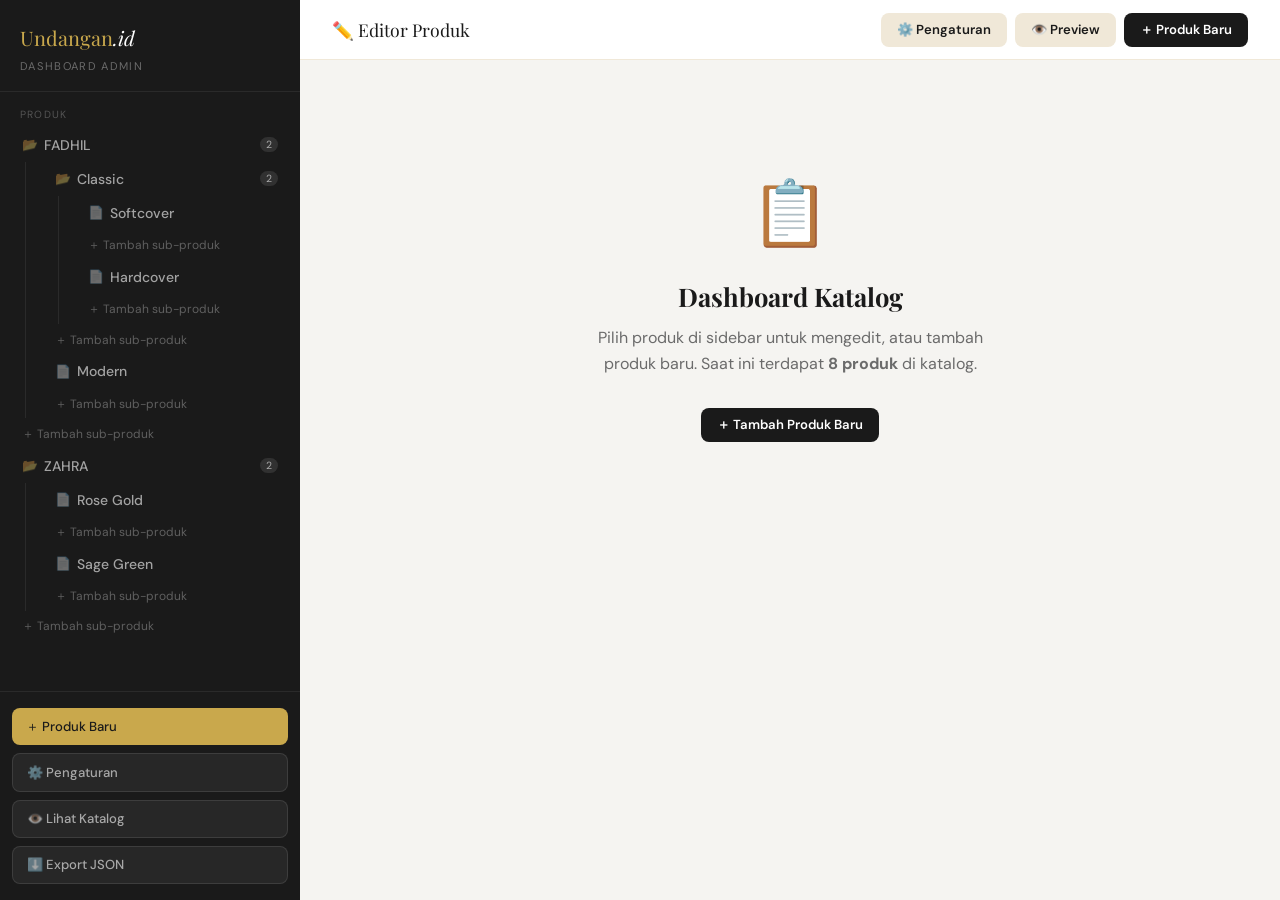
==== dashboard.html @ 6a57e7fe "Add files via upload" ====
<!DOCTYPE html>
<html lang="id">
<head>
  <meta charset="UTF-8">
  <meta name="viewport" content="width=device-width, initial-scale=1.0">
  <title>Dashboard — Katalog Undangan</title>
  <link rel="stylesheet" href="dashboard.css">
</head>
<body>

<div class="dash-layout">

  <!-- ══ SIDEBAR ══ -->
  <aside class="sidebar" id="sidebar">
    <div class="sidebar-header">
      <span class="sidebar-logo">Undangan<span>.id</span></span>
      <span class="sidebar-label">Dashboard Admin</span>
    </div>

    <div class="sidebar-section-label">Produk</div>
    <div class="sidebar-tree" id="sidebar-tree">
      <!-- Rendered by dashboard.js -->
    </div>

    <div class="sidebar-actions">
      <button class="sidebar-btn btn-gold" onclick="Dashboard.addRootProduct()">
        ＋ Produk Baru
      </button>
      <button class="sidebar-btn btn-outline" onclick="Dashboard.renderSettings()">
        ⚙️ Pengaturan
      </button>
      <a href="index.html" target="_blank" class="sidebar-btn btn-outline">
        👁️ Lihat Katalog
      </a>
      <button class="sidebar-btn btn-outline" onclick="Dashboard.exportData()">
        ⬇️ Export JSON
      </button>
    </div>
  </aside>

  <!-- ══ MAIN ══ -->
  <div class="main-content">

    <!-- TOPBAR -->
    <div class="topbar">
      <div class="topbar-title">✏️ Editor Produk</div>
      <div class="topbar-actions">
        <button class="btn btn-secondary" id="btn-settings">⚙️ Pengaturan</button>
        <button class="btn btn-secondary" id="btn-preview">👁️ Preview</button>
        <button class="btn btn-primary" id="btn-add-root">＋ Produk Baru</button>
      </div>
    </div>

    <!-- CONTENT -->
    <div class="content-area" id="content-area">
      <!-- Rendered by dashboard.js -->
    </div>

  </div>

</div>

<!-- ══ MODAL ══ -->
<div class="modal-overlay" id="modal-overlay">
  <div class="modal">
    <h3 id="modal-title">Konfirmasi</h3>
    <p id="modal-body"></p>
    <div class="modal-actions">
      <button class="btn btn-secondary" id="modal-cancel">Batal</button>
      <button class="btn" style="background:var(--danger);color:white" id="modal-confirm">Ya, Lanjutkan</button>
    </div>
  </div>
</div>

<div id="toast" class="toast"></div>

<script src="dashboard.js"></script>
</body>
</html>
---- dashboard.css ----
@import url('https://fonts.googleapis.com/css2?family=Playfair+Display:ital,wght@0,400;0,700;1,400&family=DM+Sans:wght@300;400;500;600&display=swap');

:root {
  --gold: #C9A84C;
  --gold-light: #E8C96A;
  --cream: #FAF6EF;
  --cream-dark: #F0E8D8;
  --charcoal: #1A1A1A;
  --charcoal-soft: #2D2D2D;
  --gray: #6B6B6B;
  --gray-light: #D4D0C8;
  --white: #FFFFFF;
  --danger: #E05252;
  --success: #4CAF50;
  --shadow: 0 2px 16px rgba(0,0,0,0.07);
  --shadow-md: 0 4px 24px rgba(0,0,0,0.1);
  --radius: 10px;
  --sidebar-w: 300px;
}

* { margin: 0; padding: 0; box-sizing: border-box; }
html, body { height: 100%; font-family: 'DM Sans', sans-serif; background: #F5F4F1; color: var(--charcoal); }

/* ── LAYOUT ── */
.dash-layout { display: flex; min-height: 100vh; }

/* ── SIDEBAR ── */
.sidebar {
  width: var(--sidebar-w);
  background: var(--charcoal);
  display: flex;
  flex-direction: column;
  position: fixed;
  top: 0; left: 0; bottom: 0;
  z-index: 50;
  overflow-y: auto;
}

.sidebar-header {
  padding: 1.5rem 1.25rem 1rem;
  border-bottom: 1px solid rgba(255,255,255,0.07);
}

.sidebar-logo {
  font-family: 'Playfair Display', serif;
  font-size: 1.25rem;
  color: var(--gold);
  display: block;
  margin-bottom: 0.2rem;
}

.sidebar-logo span { color: white; font-style: italic; }

.sidebar-label {
  font-size: 0.7rem;
  color: rgba(255,255,255,0.35);
  text-transform: uppercase;
  letter-spacing: 0.12em;
}

.sidebar-section-label {
  padding: 1rem 1.25rem 0.4rem;
  font-size: 0.65rem;
  text-transform: uppercase;
  letter-spacing: 0.12em;
  color: rgba(255,255,255,0.25);
}

.sidebar-tree { padding: 0 0.75rem 1rem; }

.tree-node {
  position: relative;
}

.tree-item {
  display: flex;
  align-items: center;
  gap: 0.5rem;
  padding: 0.5rem 0.6rem;
  border-radius: 7px;
  cursor: pointer;
  transition: background 0.15s;
  font-size: 0.875rem;
  color: rgba(255,255,255,0.6);
  user-select: none;
}

.tree-item:hover { background: rgba(255,255,255,0.06); color: var(--white); }
.tree-item.selected { background: rgba(201,168,76,0.15); color: var(--gold); }

.tree-item .icon { font-size: 0.8rem; opacity: 0.6; width: 14px; }
.tree-item .name { flex: 1; font-weight: 500; }
.tree-item .count { font-size: 0.65rem; background: rgba(255,255,255,0.1); padding: 1px 6px; border-radius: 10px; }

.tree-children { padding-left: 1.2rem; border-left: 1px solid rgba(255,255,255,0.07); margin-left: 0.8rem; }

.add-child-btn {
  display: flex;
  align-items: center;
  gap: 0.4rem;
  padding: 0.35rem 0.6rem;
  font-size: 0.75rem;
  color: rgba(255,255,255,0.3);
  cursor: pointer;
  border-radius: 6px;
  transition: all 0.15s;
  margin-top: 2px;
}

.add-child-btn:hover { color: var(--gold); background: rgba(201,168,76,0.1); }

.sidebar-actions {
  margin-top: auto;
  padding: 1rem 0.75rem;
  border-top: 1px solid rgba(255,255,255,0.07);
  display: flex;
  flex-direction: column;
  gap: 0.5rem;
}

.sidebar-btn {
  display: flex;
  align-items: center;
  gap: 0.5rem;
  padding: 0.6rem 0.9rem;
  border-radius: 8px;
  font-family: 'DM Sans', sans-serif;
  font-size: 0.82rem;
  font-weight: 500;
  cursor: pointer;
  border: none;
  transition: all 0.2s;
  text-decoration: none;
  text-align: left;
}

.btn-gold { background: var(--gold); color: var(--charcoal); }
.btn-gold:hover { background: var(--gold-light); }
.btn-outline { background: rgba(255,255,255,0.06); color: rgba(255,255,255,0.6); border: 1px solid rgba(255,255,255,0.1); }
.btn-outline:hover { background: rgba(255,255,255,0.1); color: white; }
.btn-danger { background: rgba(224,82,82,0.1); color: var(--danger); border: 1px solid rgba(224,82,82,0.2); }
.btn-danger:hover { background: rgba(224,82,82,0.2); }

/* ── MAIN CONTENT ── */
.main-content {
  margin-left: var(--sidebar-w);
  flex: 1;
  display: flex;
  flex-direction: column;
}

/* ── TOP BAR ── */
.topbar {
  background: var(--white);
  border-bottom: 1px solid var(--cream-dark);
  padding: 0 2rem;
  height: 60px;
  display: flex;
  align-items: center;
  justify-content: space-between;
  position: sticky;
  top: 0;
  z-index: 30;
}

.topbar-title {
  font-family: 'Playfair Display', serif;
  font-size: 1.1rem;
  color: var(--charcoal);
}

.topbar-actions { display: flex; gap: 0.5rem; }

.btn {
  display: inline-flex;
  align-items: center;
  gap: 0.4rem;
  padding: 0.5rem 1rem;
  border-radius: 8px;
  font-family: 'DM Sans', sans-serif;
  font-size: 0.82rem;
  font-weight: 600;
  cursor: pointer;
  border: none;
  transition: all 0.2s;
}

.btn-primary { background: var(--charcoal); color: white; }
.btn-primary:hover { background: var(--charcoal-soft); }
.btn-secondary { background: var(--cream-dark); color: var(--charcoal); }
.btn-secondary:hover { background: var(--gray-light); }
.btn-success { background: var(--success); color: white; }
.btn-success:hover { filter: brightness(0.9); }

/* ── CONTENT AREA ── */
.content-area { padding: 2rem; flex: 1; }

/* ── WELCOME / EMPTY ── */
.welcome-state {
  text-align: center;
  padding: 5rem 2rem;
  max-width: 480px;
  margin: 0 auto;
}

.welcome-state .big-icon { font-size: 4rem; margin-bottom: 1.5rem; }
.welcome-state h2 {
  font-family: 'Playfair Display', serif;
  font-size: 1.6rem;
  margin-bottom: 0.75rem;
}

.welcome-state p { color: var(--gray); margin-bottom: 2rem; line-height: 1.6; }

/* ── EDITOR PANEL ── */
.editor-panel {
  max-width: 780px;
}

.editor-card {
  background: var(--white);
  border-radius: var(--radius);
  padding: 1.75rem;
  box-shadow: var(--shadow);
  margin-bottom: 1.5rem;
}

.editor-card h3 {
  font-family: 'Playfair Display', serif;
  font-size: 1.1rem;
  margin-bottom: 1.25rem;
  padding-bottom: 0.75rem;
  border-bottom: 1px solid var(--cream-dark);
  display: flex;
  align-items: center;
  gap: 0.5rem;
}

.form-grid { display: grid; grid-template-columns: 1fr 1fr; gap: 1rem; }
.form-grid.single { grid-template-columns: 1fr; }

.form-group { display: flex; flex-direction: column; gap: 0.4rem; }
.form-group.full { grid-column: 1 / -1; }

.form-label {
  font-size: 0.78rem;
  font-weight: 600;
  text-transform: uppercase;
  letter-spacing: 0.07em;
  color: var(--gray);
}

.form-input, .form-textarea, .form-select {
  padding: 0.65rem 0.9rem;
  border: 1.5px solid var(--cream-dark);
  border-radius: 8px;
  font-family: 'DM Sans', sans-serif;
  font-size: 0.9rem;
  color: var(--charcoal);
  background: var(--cream);
  outline: none;
  transition: border-color 0.2s;
}

.form-input:focus, .form-textarea:focus, .form-select:focus {
  border-color: var(--gold);
  background: var(--white);
}

.form-textarea { resize: vertical; min-height: 80px; }

/* ── IMAGE MANAGER ── */
.image-grid {
  display: grid;
  grid-template-columns: repeat(auto-fill, minmax(110px, 1fr));
  gap: 0.75rem;
  margin-bottom: 1rem;
}

.image-thumb {
  position: relative;
  aspect-ratio: 3/4;
  border-radius: 8px;
  overflow: hidden;
  border: 2px solid var(--cream-dark);
  background: var(--cream-dark);
}

.image-thumb img {
  width: 100%;
  height: 100%;
  object-fit: cover;
}

.image-thumb .img-remove {
  position: absolute;
  top: 4px;
  right: 4px;
  width: 22px;
  height: 22px;
  background: var(--danger);
  color: white;
  border: none;
  border-radius: 50%;
  font-size: 0.7rem;
  cursor: pointer;
  display: flex;
  align-items: center;
  justify-content: center;
  opacity: 0;
  transition: opacity 0.2s;
}

.image-thumb:hover .img-remove { opacity: 1; }

.image-thumb .img-order {
  position: absolute;
  bottom: 4px;
  left: 4px;
  background: rgba(0,0,0,0.6);
  color: white;
  font-size: 0.65rem;
  padding: 1px 5px;
  border-radius: 4px;
}

.upload-zone {
  border: 2px dashed var(--gray-light);
  border-radius: 10px;
  padding: 1.5rem;
  text-align: center;
  cursor: pointer;
  transition: all 0.2s;
  color: var(--gray);
}

.upload-zone:hover { border-color: var(--gold); color: var(--gold); background: rgba(201,168,76,0.03); }
.upload-zone.dragover { border-color: var(--gold); background: rgba(201,168,76,0.06); }

.upload-zone .upload-icon { font-size: 1.75rem; margin-bottom: 0.5rem; }
.upload-zone p { font-size: 0.82rem; margin-bottom: 0.25rem; font-weight: 500; }
.upload-zone small { font-size: 0.72rem; opacity: 0.7; }

#image-file-input { display: none; }

/* ── URL IMAGE INPUT ── */
.url-input-row {
  display: flex;
  gap: 0.5rem;
  margin-top: 0.75rem;
}

.url-input-row input {
  flex: 1;
  padding: 0.55rem 0.8rem;
  border: 1.5px solid var(--cream-dark);
  border-radius: 8px;
  font-family: 'DM Sans', sans-serif;
  font-size: 0.85rem;
  outline: none;
  background: var(--cream);
}

.url-input-row input:focus { border-color: var(--gold); background: white; }
.url-input-row button {
  padding: 0.55rem 1rem;
  background: var(--charcoal);
  color: white;
  border: none;
  border-radius: 8px;
  font-size: 0.82rem;
  font-weight: 600;
  cursor: pointer;
  white-space: nowrap;
}

/* ── FLIPBOOK PREVIEW ── */
.flipbook-preview {
  width: 140px;
  aspect-ratio: 3/4;
  border-radius: 10px;
  overflow: hidden;
  border: 2px solid var(--cream-dark);
  position: relative;
  background: var(--cream-dark);
  margin-left: auto;
}

.flipbook-preview .fp-track {
  display: flex;
  height: 100%;
  transition: transform 0.5s ease;
}

.flipbook-preview .fp-slide {
  min-width: 100%;
  height: 100%;
  object-fit: cover;
}

.fp-label {
  position: absolute;
  bottom: 6px;
  left: 0;
  right: 0;
  text-align: center;
  font-size: 0.6rem;
  color: white;
  background: rgba(0,0,0,0.5);
  padding: 2px;
}

/* ── ACTION STRIP ── */
.action-strip {
  display: flex;
  gap: 0.75rem;
  align-items: center;
  flex-wrap: wrap;
}

.delete-zone {
  margin-top: 0.5rem;
  padding: 1rem;
  border: 1.5px solid rgba(224,82,82,0.2);
  border-radius: 10px;
  background: rgba(224,82,82,0.03);
}

.delete-zone h4 { font-size: 0.85rem; color: var(--danger); margin-bottom: 0.4rem; }
.delete-zone p { font-size: 0.78rem; color: var(--gray); margin-bottom: 0.75rem; }

/* ── SETTINGS FORM ── */
.settings-grid { display: grid; grid-template-columns: 1fr 1fr; gap: 1rem; }

/* ── TOAST ── */
.toast {
  position: fixed;
  bottom: 1.5rem;
  right: 1.5rem;
  background: var(--charcoal);
  color: white;
  padding: 0.75rem 1.25rem;
  border-radius: 10px;
  font-size: 0.85rem;
  font-weight: 500;
  box-shadow: var(--shadow-md);
  z-index: 9999;
  transform: translateY(80px);
  opacity: 0;
  transition: all 0.3s;
  border-left: 3px solid var(--gold);
  max-width: 300px;
}

.toast.show { transform: translateY(0); opacity: 1; }
.toast.error { border-left-color: var(--danger); }
.toast.success { border-left-color: var(--success); }

/* ── MODAL ── */
.modal-overlay {
  display: none;
  position: fixed;
  inset: 0;
  background: rgba(0,0,0,0.5);
  z-index: 200;
  align-items: center;
  justify-content: center;
}

.modal-overlay.open { display: flex; }

.modal {
  background: white;
  border-radius: var(--radius);
  padding: 1.75rem;
  max-width: 440px;
  width: 90%;
  box-shadow: var(--shadow-md);
}

.modal h3 {
  font-family: 'Playfair Display', serif;
  font-size: 1.15rem;
  margin-bottom: 0.75rem;
}

.modal p { color: var(--gray); font-size: 0.9rem; margin-bottom: 1.25rem; line-height: 1.5; }
.modal-actions { display: flex; gap: 0.6rem; justify-content: flex-end; }

/* ── RESPONSIVE ── */
@media (max-width: 900px) {
  .sidebar { width: 240px; }
  :root { --sidebar-w: 240px; }
}

@media (max-width: 640px) {
  .form-grid { grid-template-columns: 1fr; }
  .settings-grid { grid-template-columns: 1fr; }
  .sidebar { transform: translateX(-100%); transition: transform 0.3s; }
  .sidebar.open { transform: translateX(0); }
  .main-content { margin-left: 0; }
  .topbar { padding: 0 1rem; }
  .content-area { padding: 1rem; }
}
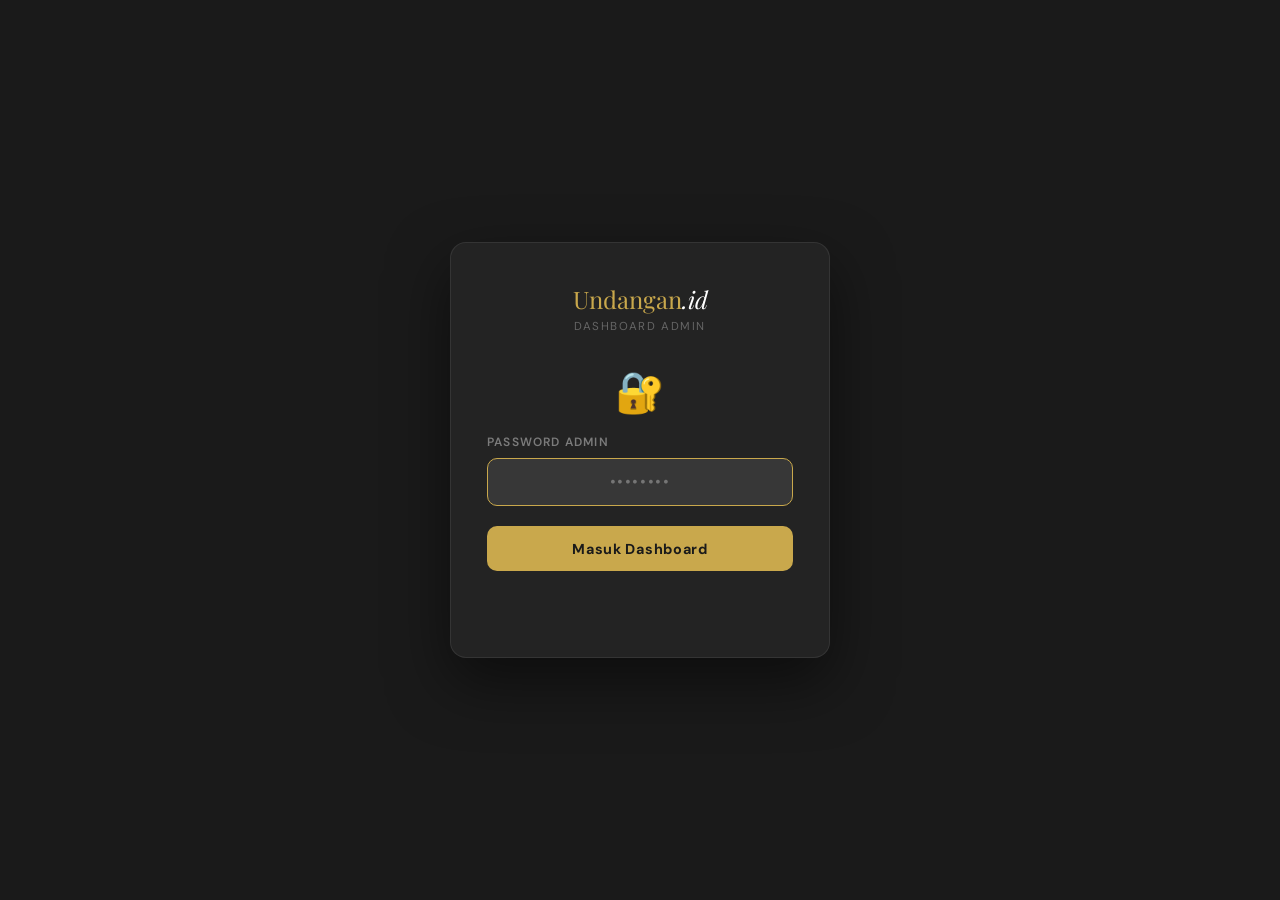
==== commit 2d54297c: "Add files via upload" ====
--- a/dashboard.html
+++ b/dashboard.html
@@ -5,10 +5,150 @@
   <meta name="viewport" content="width=device-width, initial-scale=1.0">
   <title>Dashboard — Katalog Undangan</title>
   <link rel="stylesheet" href="dashboard.css">
+  <style>
+    /* ── AUTH GATE ── */
+    #auth-gate {
+      position: fixed;
+      inset: 0;
+      background: var(--charcoal);
+      z-index: 9999;
+      display: flex;
+      align-items: center;
+      justify-content: center;
+      font-family: 'DM Sans', sans-serif;
+    }
+
+    #auth-gate.hidden { display: none; }
+
+    .auth-box {
+      background: #232323;
+      border: 1px solid rgba(255,255,255,0.08);
+      border-radius: 16px;
+      padding: 2.5rem 2.25rem;
+      width: 100%;
+      max-width: 380px;
+      text-align: center;
+      box-shadow: 0 24px 60px rgba(0,0,0,0.5);
+    }
+
+    .auth-logo {
+      font-family: 'Playfair Display', serif;
+      font-size: 1.5rem;
+      color: var(--gold);
+      display: block;
+      margin-bottom: 0.2rem;
+    }
+
+    .auth-logo span { color: white; font-style: italic; }
+
+    .auth-subtitle {
+      font-size: 0.72rem;
+      color: rgba(255,255,255,0.3);
+      text-transform: uppercase;
+      letter-spacing: 0.14em;
+      margin-bottom: 2rem;
+    }
+
+    .auth-icon { font-size: 2.5rem; margin-bottom: 1rem; display: block; }
+
+    .auth-label {
+      display: block;
+      font-size: 0.75rem;
+      font-weight: 600;
+      text-transform: uppercase;
+      letter-spacing: 0.1em;
+      color: rgba(255,255,255,0.4);
+      text-align: left;
+      margin-bottom: 0.5rem;
+    }
+
+    .auth-input {
+      width: 100%;
+      padding: 0.8rem 1rem;
+      border-radius: 10px;
+      border: 1.5px solid rgba(255,255,255,0.1);
+      background: rgba(255,255,255,0.06);
+      color: white;
+      font-family: 'DM Sans', sans-serif;
+      font-size: 1rem;
+      outline: none;
+      letter-spacing: 0.1em;
+      transition: border-color 0.2s, background 0.2s;
+      margin-bottom: 1.25rem;
+      text-align: center;
+    }
+
+    .auth-input:focus { border-color: var(--gold); background: rgba(255,255,255,0.09); }
+
+    .auth-input.shake {
+      animation: shake 0.42s ease;
+      border-color: var(--danger) !important;
+    }
+
+    @keyframes shake {
+      0%,100% { transform: translateX(0); }
+      20%,60% { transform: translateX(-8px); }
+      40%,80% { transform: translateX(8px); }
+    }
+
+    .auth-btn {
+      width: 100%;
+      padding: 0.85rem;
+      border-radius: 10px;
+      border: none;
+      background: var(--gold);
+      color: var(--charcoal);
+      font-family: 'DM Sans', sans-serif;
+      font-size: 0.9rem;
+      font-weight: 700;
+      cursor: pointer;
+      letter-spacing: 0.05em;
+      transition: background 0.2s, opacity 0.2s;
+    }
+
+    .auth-btn:hover:not(:disabled) { background: var(--gold-light); }
+    .auth-btn:disabled { opacity: 0.5; cursor: not-allowed; }
+
+    .auth-error {
+      font-size: 0.8rem;
+      color: #e05252;
+      margin-top: 0.75rem;
+      min-height: 1.2em;
+    }
+
+    .auth-attempts {
+      font-size: 0.72rem;
+      color: rgba(255,255,255,0.25);
+      margin-top: 0.4rem;
+      min-height: 1em;
+    }
+  </style>
 </head>
 <body>
 
-<div class="dash-layout">
+<!-- ══ AUTH GATE ══ -->
+<div id="auth-gate">
+  <div class="auth-box">
+    <span class="auth-logo">Undangan<span>.id</span></span>
+    <div class="auth-subtitle">Dashboard Admin</div>
+    <span class="auth-icon">🔐</span>
+    <label class="auth-label" for="auth-password">Password Admin</label>
+    <input
+      type="password"
+      id="auth-password"
+      class="auth-input"
+      placeholder="••••••••"
+      autocomplete="current-password"
+      maxlength="64"
+    >
+    <button class="auth-btn" id="auth-submit">Masuk Dashboard</button>
+    <div class="auth-error" id="auth-error"></div>
+    <div class="auth-attempts" id="auth-attempts"></div>
+  </div>
+</div>
+
+<!-- ══ DASHBOARD (hidden until auth) ══ -->
+<div class="dash-layout" id="dash-layout" style="display:none">
 
   <!-- ══ SIDEBAR ══ -->
   <aside class="sidebar" id="sidebar">
@@ -34,6 +174,9 @@
       </a>
       <button class="sidebar-btn btn-outline" onclick="Dashboard.exportData()">
         ⬇️ Export JSON
+      </button>
+      <button class="sidebar-btn btn-danger" onclick="Auth.logout()">
+        🚪 Keluar
       </button>
     </div>
   </aside>
@@ -74,6 +217,8 @@
 
 <div id="toast" class="toast"></div>
 
+<!-- auth.js harus dimuat sebelum dashboard.js -->
+<script src="auth.js"></script>
 <script src="dashboard.js"></script>
 </body>
 </html>
